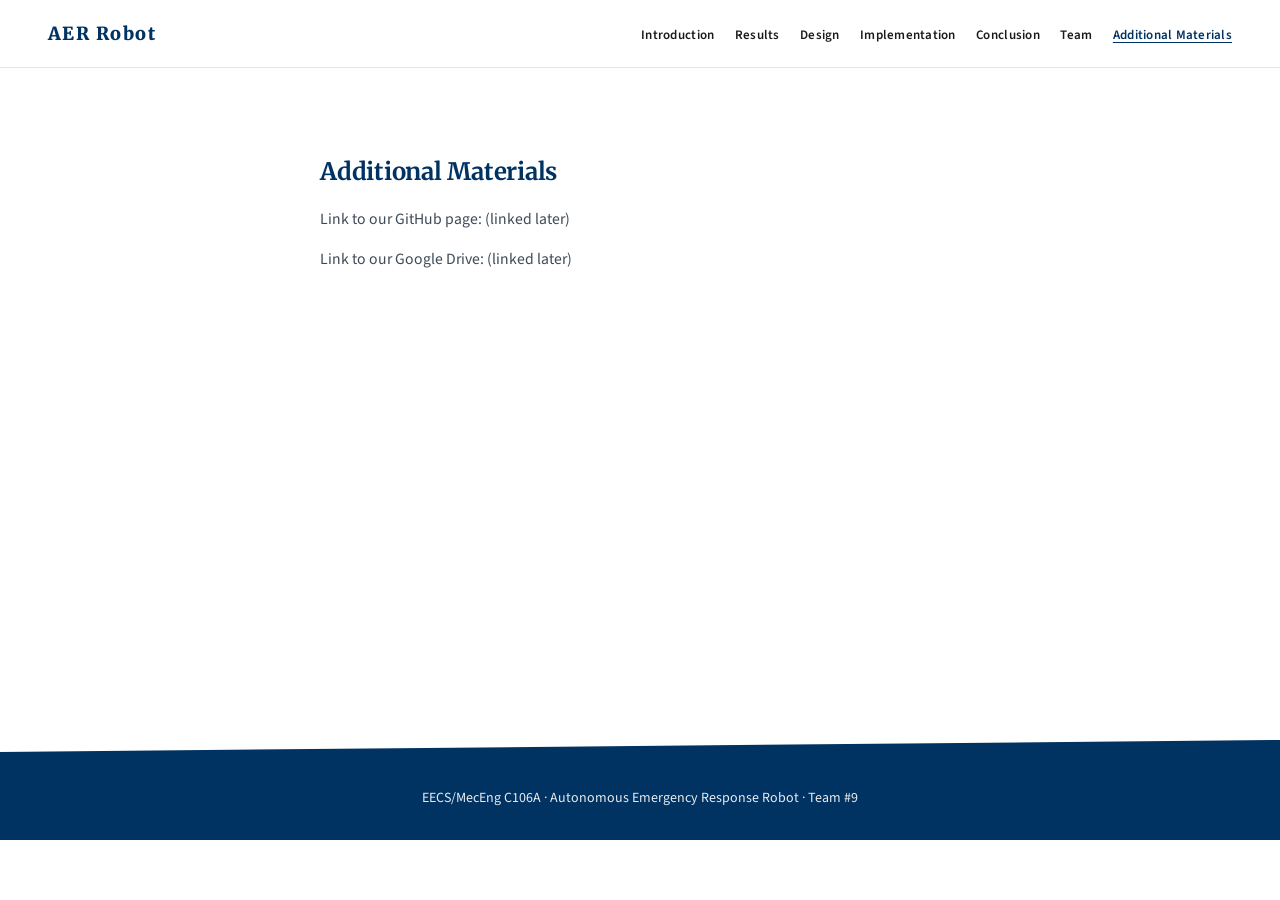
==== additional-materials.html @ 3546829d "Add AERR static report site Co-authored-by: Cursor <cursoragent@cursor.com>" ====
<!DOCTYPE html>
<html lang="en">
  <head>
    <meta charset="UTF-8" />
    <meta name="viewport" content="width=device-width, initial-scale=1.0" />
    <title>Additional Materials — Autonomous Emergency Response Robot</title>
    <link rel="preconnect" href="https://fonts.googleapis.com" />
    <link rel="preconnect" href="https://fonts.gstatic.com" crossorigin />
    <link
      href="https://fonts.googleapis.com/css2?family=Merriweather:wght@400;700;900&family=Source+Sans+3:wght@400;500;600;700&display=swap"
      rel="stylesheet"
    />
    <link rel="stylesheet" href="styles.css" />
  </head>
  <body>
    <header class="site-header" id="top">
      <a class="logo" href="index.html" title="Autonomous Emergency Response Robot"
        >AER Robot</a
      >
      <button
        class="nav-toggle"
        type="button"
        aria-expanded="false"
        aria-controls="primary-nav"
        aria-label="Open menu"
      >
        <span></span>
        <span></span>
        <span></span>
      </button>
      <nav id="primary-nav" aria-label="Primary">
        <ul class="nav-links">
          <li><a href="index.html#introduction">Introduction</a></li>
          <li><a href="results.html">Results</a></li>
          <li><a href="design.html">Design</a></li>
          <li><a href="implementation.html">Implementation</a></li>
          <li><a href="conclusion.html">Conclusion</a></li>
          <li><a href="team.html">Team</a></li>
          <li><a href="additional-materials.html" aria-current="page">Additional Materials</a></li>
        </ul>
      </nav>
    </header>

    <main class="page-with-nav">
      <section class="content-section" id="additional-materials">
        <h2>Additional Materials</h2>
        <p>Link to our GitHub page: (linked later)</p>
        <p>Link to our Google Drive: (linked later)</p>
      </section>
    </main>

    <footer class="page-footer">
      <p>EECS/MecEng C106A · Autonomous Emergency Response Robot · Team #9</p>
    </footer>

    <script>
      (function () {
        var header = document.querySelector(".site-header");
        var toggle = document.querySelector(".nav-toggle");
        var links = document.querySelectorAll(".nav-links a");

        if (!toggle || !header) return;

        toggle.addEventListener("click", function () {
          var open = header.classList.toggle("is-open");
          toggle.setAttribute("aria-expanded", open ? "true" : "false");
          toggle.setAttribute(
            "aria-label",
            open ? "Close menu" : "Open menu"
          );
        });

        links.forEach(function (link) {
          link.addEventListener("click", function () {
            header.classList.remove("is-open");
            toggle.setAttribute("aria-expanded", "false");
            toggle.setAttribute("aria-label", "Open menu");
          });
        });
      })();
    </script>
  </body>
</html>
---- styles.css ----
:root {
        --berkeley-blue: #003262;
        --berkeley-blue-mid: #004e8c;
        --berkeley-blue-deep: #00254a;
        --bg: #ffffff;
        --bg-muted: #f4f6f8;
        --text: #1a1a1a;
        --text-muted: #3d4a57;
        --nav-height: 4.25rem;
      }

      *,
      *::before,
      *::after {
        box-sizing: border-box;
      }

      html {
        scroll-behavior: smooth;
        scroll-padding-top: var(--nav-height);
      }

      body {
        margin: 0;
        font-family: "Source Sans 3", system-ui, -apple-system, sans-serif;
        color: var(--text);
        background: var(--bg);
        min-height: 100vh;
      }

      .site-header {
        position: fixed;
        top: 0;
        left: 0;
        right: 0;
        z-index: 100;
        display: flex;
        align-items: center;
        justify-content: space-between;
        height: var(--nav-height);
        padding: 0 clamp(1.25rem, 4vw, 3rem);
        background: rgba(255, 255, 255, 0.96);
        backdrop-filter: blur(8px);
        border-bottom: 1px solid rgba(0, 50, 98, 0.12);
      }

      .logo {
        font-family: "Merriweather", Georgia, serif;
        font-weight: 900;
        font-size: 1.125rem;
        letter-spacing: 0.08em;
        color: var(--berkeley-blue);
        text-decoration: none;
      }

      .nav-toggle {
        display: none;
        flex-direction: column;
        gap: 5px;
        background: none;
        border: none;
        cursor: pointer;
        padding: 0.5rem;
      }

      .nav-toggle span {
        display: block;
        width: 22px;
        height: 2px;
        background: var(--text);
      }

      .nav-links {
        display: flex;
        flex-wrap: wrap;
        align-items: center;
        justify-content: flex-end;
        gap: clamp(0.65rem, 1.6vw, 1.5rem);
        list-style: none;
        margin: 0;
        padding: 0;
      }

      .nav-links a {
        font-size: 0.8125rem;
        font-weight: 600;
        color: var(--text);
        text-decoration: none;
        letter-spacing: 0.02em;
        white-space: nowrap;
        transition: color 0.2s ease;
      }

      .nav-links a:hover {
        color: var(--berkeley-blue);
      }

      .nav-links a[aria-current="page"] {
        color: var(--berkeley-blue);
        text-decoration: underline;
        text-underline-offset: 0.2em;
      }

      .content-section a {
        color: var(--berkeley-blue);
        font-weight: 600;
      }

      .page-with-nav {
        padding-top: calc(var(--nav-height) + 2rem);
        padding-bottom: 3rem;
        min-height: calc(100vh - 12rem);
      }

      .hero {
        min-height: 100vh;
        display: flex;
        flex-direction: column;
        align-items: center;
        justify-content: center;
        text-align: center;
        padding: calc(var(--nav-height) + 2rem) 1.5rem 7.5rem;
        position: relative;
        background: var(--bg);
      }

      .hero-title {
        margin: 0 0 0.75rem;
        font-family: "Merriweather", Georgia, serif;
        font-size: clamp(1.65rem, 5vw, 2.75rem);
        font-weight: 900;
        line-height: 1.2;
        letter-spacing: -0.02em;
        color: var(--text);
        max-width: 22em;
      }

      .hero-course {
        margin: 0 0 1.25rem;
        font-size: 1rem;
        font-weight: 600;
        color: var(--text-muted);
        letter-spacing: 0.04em;
      }

      .hero-lede {
        margin: 0 auto 1.5rem;
        font-size: clamp(1rem, 2.1vw, 1.2rem);
        font-weight: 500;
        line-height: 1.55;
        color: var(--text-muted);
        max-width: 40rem;
      }

      .hero-meta {
        margin: 0 0 2.25rem;
        font-size: 0.875rem;
        font-weight: 500;
        color: var(--text-muted);
        letter-spacing: 0.02em;
        line-height: 1.5;
      }

      .cta {
        display: inline-flex;
        align-items: center;
        justify-content: center;
        padding: 0.9rem 2.5rem;
        font-family: inherit;
        font-size: 0.9375rem;
        font-weight: 700;
        letter-spacing: 0.03em;
        color: #fff;
        text-decoration: none;
        border: none;
        border-radius: 9999px;
        background: linear-gradient(
          90deg,
          var(--berkeley-blue-mid) 0%,
          var(--berkeley-blue) 50%,
          var(--berkeley-blue-deep) 100%
        );
        box-shadow: 0 4px 20px rgba(0, 50, 98, 0.28);
        cursor: pointer;
        transition: transform 0.2s ease, box-shadow 0.2s ease;
      }

      .cta:hover {
        transform: translateY(-2px);
        box-shadow: 0 8px 28px rgba(0, 50, 98, 0.35);
      }

      .cta:active {
        transform: translateY(0);
      }

      .hero-footer-band {
        position: absolute;
        left: 0;
        right: 0;
        bottom: 0;
        height: clamp(4rem, 12vw, 6.5rem);
        background: var(--berkeley-blue);
        clip-path: polygon(0 35%, 100% 0, 100% 100%, 0 100%);
        pointer-events: none;
      }

      .content-section.home-intro {
        margin-top: 0;
        padding-top: 3.5rem;
        padding-bottom: 4rem;
        max-width: none;
      }

      .content-section.home-intro > h2,
      .content-section.home-intro > p {
        max-width: 46rem;
        margin-left: auto;
        margin-right: auto;
      }

      .content-section {
        scroll-margin-top: var(--nav-height);
        padding: 3.5rem clamp(1.25rem, 4vw, 3rem);
        max-width: 46rem;
        margin: 0 auto;
      }

      .content-section h2 {
        margin: 0 0 1.25rem;
        font-family: "Merriweather", Georgia, serif;
        font-size: 1.5rem;
        font-weight: 700;
        color: var(--berkeley-blue);
        letter-spacing: -0.01em;
      }

      .content-section p,
      .content-section li {
        margin: 0 0 0.9rem;
        line-height: 1.65;
        color: var(--text-muted);
        font-size: 0.98rem;
      }

      .content-section ul {
        margin: 0 0 1rem;
        padding-left: 1.25rem;
      }

      .content-section li {
        margin-bottom: 0.45rem;
      }

      .content-section p:last-child,
      .content-section ul:last-child {
        margin-bottom: 0;
      }

      .content-section code {
        font-family: ui-monospace, "Cascadia Code", "Source Code Pro", Menlo,
          monospace;
        font-size: 0.9em;
        background: rgba(0, 50, 98, 0.06);
        padding: 0.12em 0.35em;
        border-radius: 4px;
      }

      .video-figure {
        margin: 1.75rem 0 0;
      }

      .video-figure video {
        display: block;
        width: 100%;
        max-height: min(70vh, 720px);
        height: auto;
        border-radius: 10px;
        background: #0a1628;
        box-shadow: 0 10px 40px rgba(0, 50, 98, 0.18);
      }

      .video-figure figcaption {
        margin-top: 0.65rem;
        font-size: 0.9rem;
        color: var(--text-muted);
        line-height: 1.45;
      }

      .subhead {
        font-weight: 700;
        color: var(--text);
        margin-top: 1.5rem;
        margin-bottom: 0.5rem;
        font-size: 0.95rem;
      }

      section#team.content-section {
        max-width: 52rem;
      }

      section#team.content-section > h2 {
        text-align: center;
        margin-bottom: 0.35rem;
      }

      .content-section p.team-intro {
        text-align: center;
        margin: 0 auto 2.5rem;
        max-width: 28rem;
        font-size: 0.98rem;
        color: var(--text-muted);
        line-height: 1.55;
      }

      .team-grid {
        display: grid;
        grid-template-columns: repeat(2, minmax(0, 1fr));
        column-gap: clamp(2rem, 5vw, 3.75rem);
        row-gap: 2.75rem;
        align-items: start;
      }

      .team-member {
        text-align: center;
      }

      .team-member-name {
        margin: 0 0 1rem;
        font-family: "Merriweather", Georgia, serif;
        font-size: clamp(1.2rem, 2.5vw, 1.45rem);
        font-weight: 700;
        line-height: 1.25;
        color: var(--berkeley-blue);
        letter-spacing: -0.01em;
      }

      .content-section .team-member p {
        margin: 0 auto 0.85rem;
        max-width: 26rem;
        font-size: 0.98rem;
        line-height: 1.65;
        color: var(--text);
        text-align: center;
      }

      .content-section .team-member p:last-of-type {
        margin-bottom: 0;
      }

      @media (max-width: 640px) {
        .team-grid {
          grid-template-columns: 1fr;
        }
      }

      .page-footer {
        background: var(--berkeley-blue);
        color: rgba(255, 255, 255, 0.92);
        padding: 2rem clamp(1.25rem, 4vw, 3rem);
        text-align: center;
        font-size: 0.875rem;
        clip-path: polygon(0 12%, 100% 0, 100% 100%, 0 100%);
        margin-top: 2rem;
        padding-top: 3rem;
      }

      .page-footer p {
        margin: 0;
        color: rgba(255, 255, 255, 0.9);
      }

      @media (max-width: 900px) {
        .nav-toggle {
          display: flex;
        }

        .nav-links {
          position: fixed;
          top: var(--nav-height);
          left: 0;
          right: 0;
          flex-direction: column;
          align-items: stretch;
          gap: 0;
          padding: 0.5rem 0;
          background: #fff;
          border-bottom: 1px solid rgba(0, 50, 98, 0.12);
          max-height: 0;
          overflow: hidden;
          opacity: 0;
          pointer-events: none;
          transition: max-height 0.35s ease, opacity 0.25s ease;
        }

        .site-header.is-open .nav-links {
          max-height: 24rem;
          opacity: 1;
          pointer-events: auto;
        }

        .nav-links a {
          display: block;
          padding: 0.85rem 1.5rem;
          font-size: 0.9rem;
        }
      }
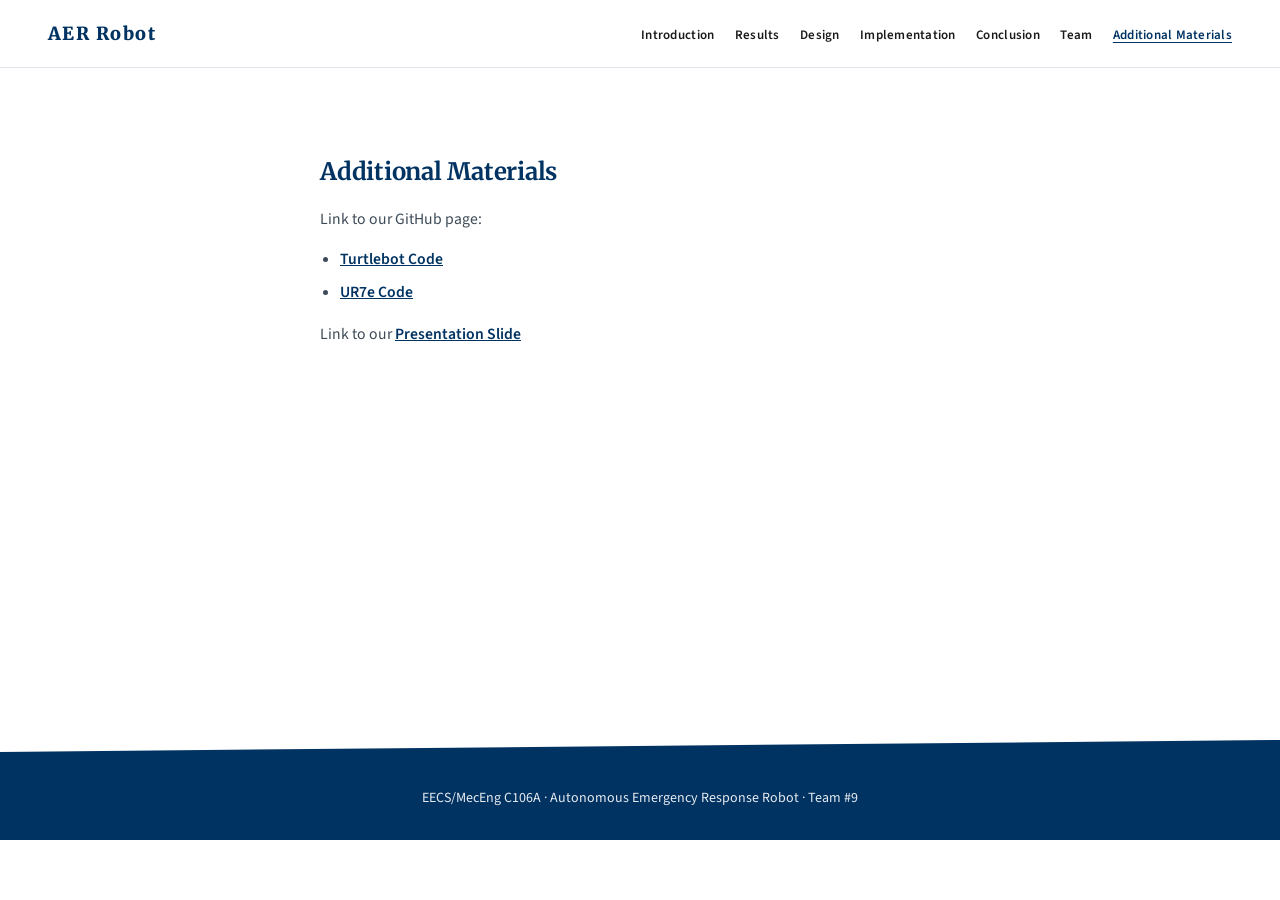
==== commit c06c6d3c: "working on website" ====
--- a/additional-materials.html
+++ b/additional-materials.html
@@ -44,8 +44,13 @@
     <main class="page-with-nav">
       <section class="content-section" id="additional-materials">
         <h2>Additional Materials</h2>
-        <p>Link to our GitHub page: (linked later)</p>
-        <p>Link to our Google Drive: (linked later)</p>
+        <p>Link to our GitHub page:</p>
+          <ul> 
+            <li><a href="https://github.com/Pranman1/scout"> Turtlebot Code </a></li>
+            <li><a href="https://github.com/Pranman1/scout"> UR7e Code </a></li>
+          </ul>
+        <p>Link to our <a href="https://docs.google.com/presentation/d/1V3LnPkAFyIZ1u4Efe9JdLXSNXzPFa_vKRHnhAUv6pfo/edit?usp=sharing"> Presentation Slide </a></p>
+
       </section>
     </main>
 
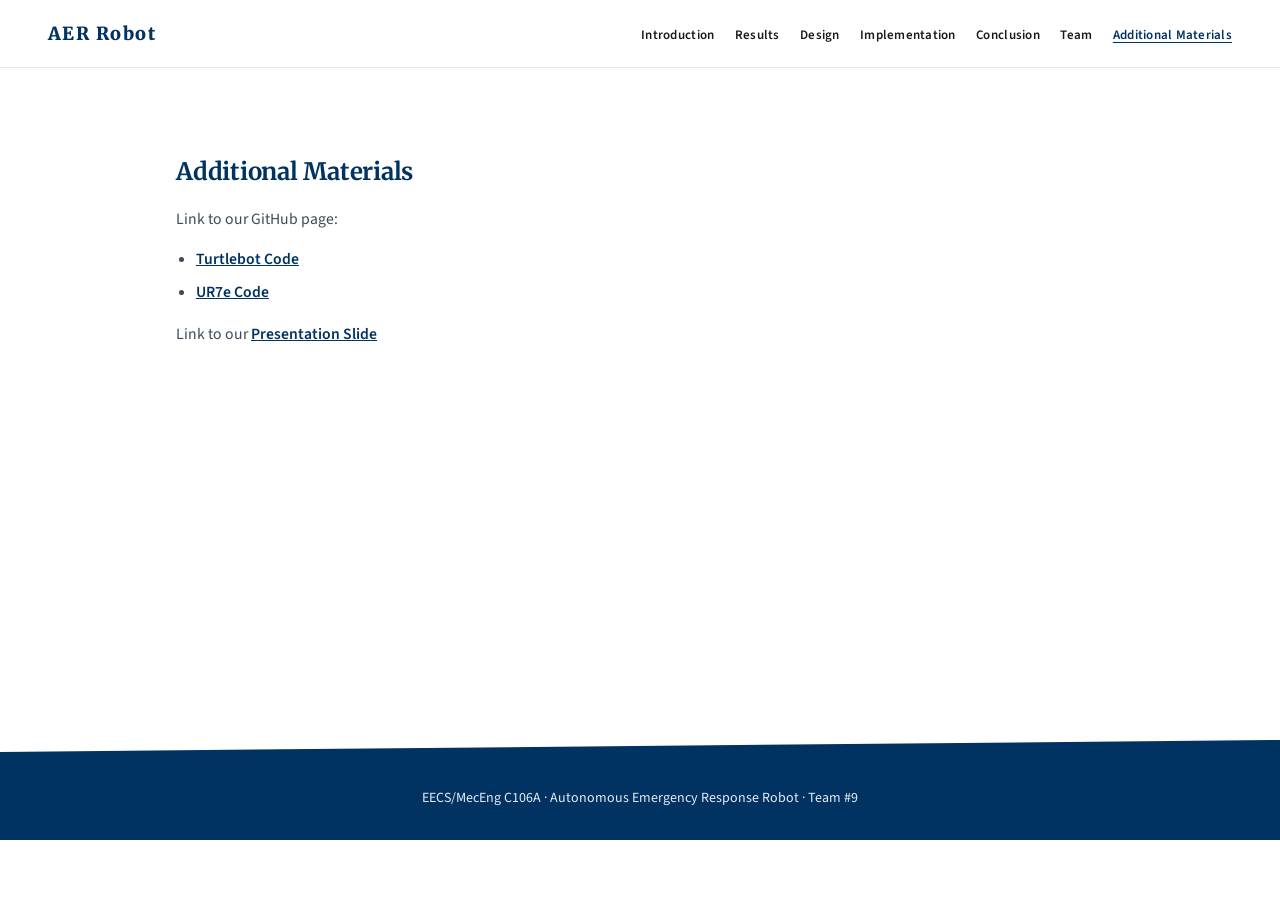
==== commit fabe1c06: "add code github repo" ====
--- a/additional-materials.html
+++ b/additional-materials.html
@@ -47,7 +47,7 @@
         <p>Link to our GitHub page:</p>
           <ul> 
             <li><a href="https://github.com/Pranman1/scout"> Turtlebot Code </a></li>
-            <li><a href="https://github.com/Pranman1/scout"> UR7e Code </a></li>
+            <li><a href="https://github.com/eeezzy/106a-ur7e"> UR7e Code </a></li>
           </ul>
         <p>Link to our <a href="https://docs.google.com/presentation/d/1V3LnPkAFyIZ1u4Efe9JdLXSNXzPFa_vKRHnhAUv6pfo/edit?usp=sharing"> Presentation Slide </a></p>
 
--- a/styles.css
+++ b/styles.css
@@ -7,6 +7,7 @@
         --text: #1a1a1a;
         --text-muted: #3d4a57;
         --nav-height: 4.25rem;
+        --content-max: 64rem;
       }
 
       *,
@@ -214,7 +215,7 @@
 
       .content-section.home-intro > h2,
       .content-section.home-intro > p {
-        max-width: 46rem;
+        max-width: var(--content-max);
         margin-left: auto;
         margin-right: auto;
       }
@@ -222,7 +223,7 @@
       .content-section {
         scroll-margin-top: var(--nav-height);
         padding: 3.5rem clamp(1.25rem, 4vw, 3rem);
-        max-width: 46rem;
+        max-width: var(--content-max);
         margin: 0 auto;
       }
 
@@ -270,11 +271,14 @@
         margin: 1.75rem 0 0;
       }
 
-      .video-figure video {
+      .video-figure video,
+      .video-figure iframe {
         display: block;
         width: 100%;
+        aspect-ratio: 16 / 9;
         max-height: min(70vh, 720px);
         height: auto;
+        border: 0;
         border-radius: 10px;
         background: #0a1628;
         box-shadow: 0 10px 40px rgba(0, 50, 98, 0.18);
@@ -296,7 +300,7 @@
       }
 
       section#team.content-section {
-        max-width: 52rem;
+        max-width: 72rem;
       }
 
       section#team.content-section > h2 {
